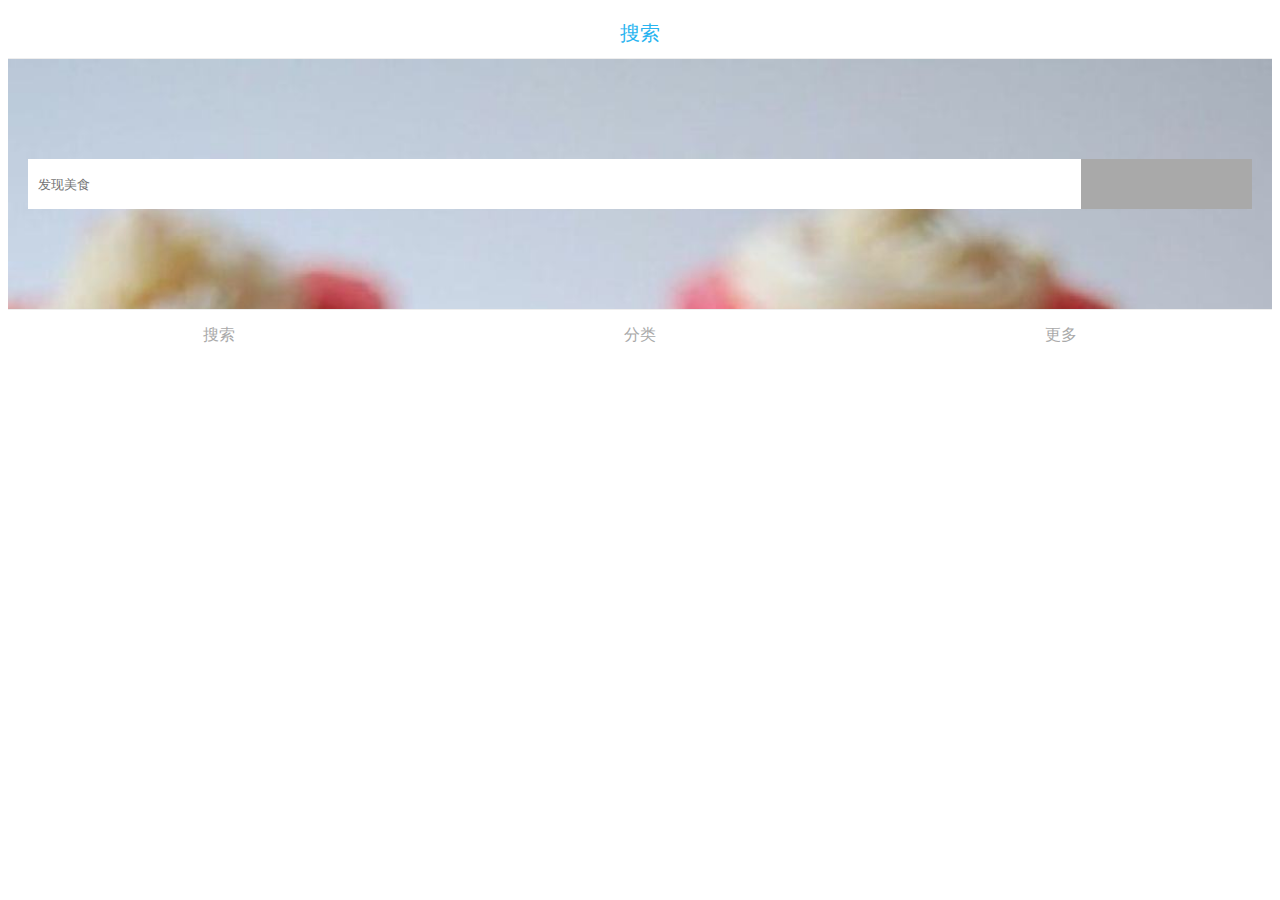
==== index.html @ 73388a93 "s" ====
<!DOCTYPE html><html><head><meta charset=utf-8><meta http-equiv=Content-Security-Policy content=upgrade-insecure-requests><meta name=viewport content="maximum-scale=1,minimum-scale=1,user-scalable=0,width=device-width,initial-scale=1"><title>menu</title><link rel=stylesheet href=/webMenu/static/reset.css><link rel=stylesheet href=/webMenu/static/font-awesome-4.7.0/css/font-awesome.min.css><link href=./static/css/app.e9e7ed4a0690aea30f9397c09b9c5351.css rel=stylesheet></head><body><div id=app></div><script type=text/javascript src=./static/js/manifest.ac5e7808dbdf242b5f38.js></script><script type=text/javascript src=./static/js/vendor.ca1b31fdc48c269d18e8.js></script><script type=text/javascript src=./static/js/app.2853e72164f56278ec31.js></script></body></html>
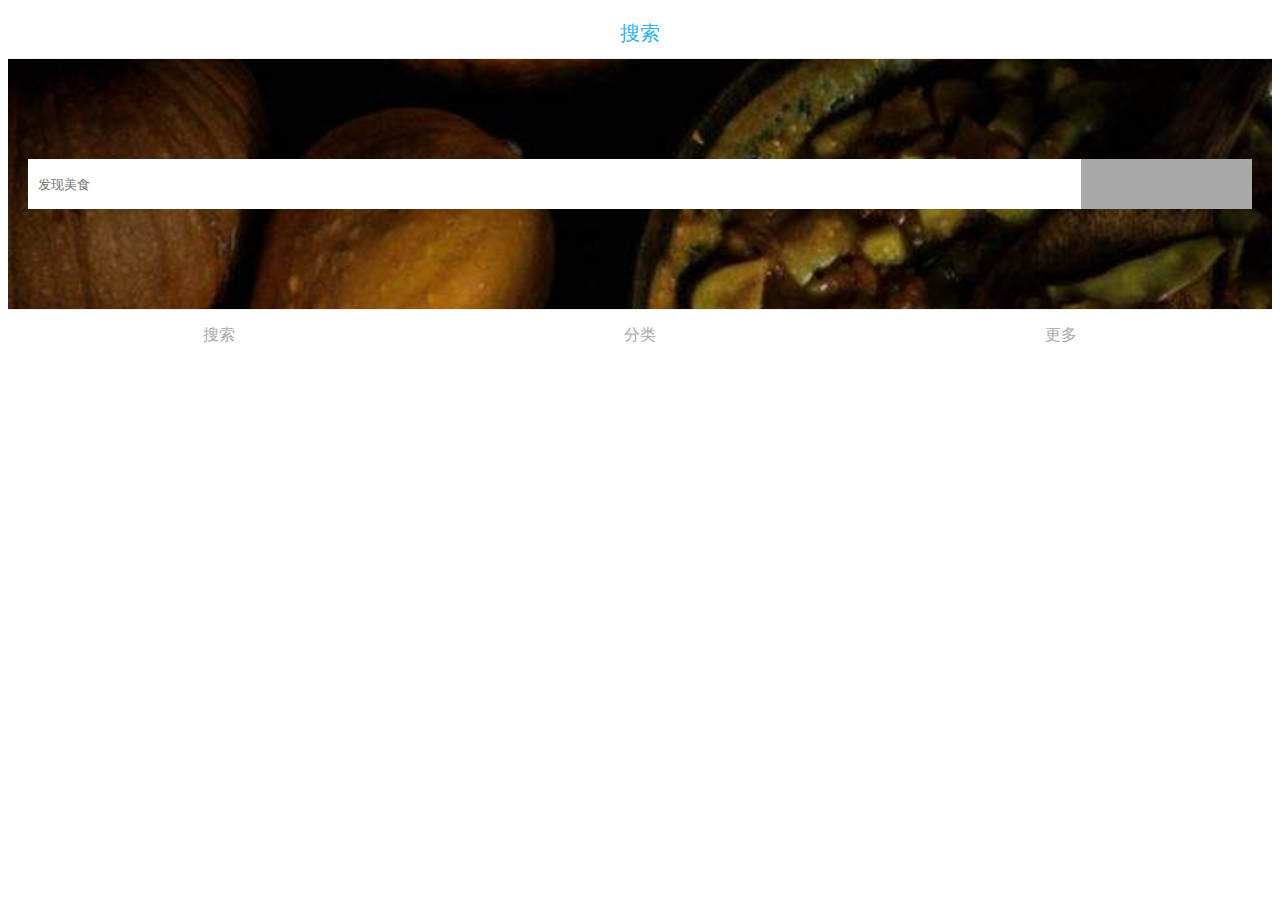
==== commit ba9f8c75: "99" ====
--- a/index.html
+++ b/index.html
@@ -1 +1 @@
-<!DOCTYPE html><html><head><meta charset=utf-8><meta http-equiv=Content-Security-Policy content=upgrade-insecure-requests><meta name=viewport content="maximum-scale=1,minimum-scale=1,user-scalable=0,width=device-width,initial-scale=1"><title>menu</title><link rel=stylesheet href=/webMenu/static/reset.css><link rel=stylesheet href=/webMenu/static/font-awesome-4.7.0/css/font-awesome.min.css><link href=./static/css/app.e9e7ed4a0690aea30f9397c09b9c5351.css rel=stylesheet></head><body><div id=app></div><script type=text/javascript src=./static/js/manifest.ac5e7808dbdf242b5f38.js></script><script type=text/javascript src=./static/js/vendor.ca1b31fdc48c269d18e8.js></script><script type=text/javascript src=./static/js/app.2853e72164f56278ec31.js></script></body></html>+<!DOCTYPE html><html><head><meta charset=utf-8><meta name=viewport content="maximum-scale=1,minimum-scale=1,user-scalable=0,width=device-width,initial-scale=1"><title>menu</title><link rel=stylesheet href=/webMenu/static/reset.css><link rel=stylesheet href=/webMenu/static/font-awesome-4.7.0/css/font-awesome.min.css><link href=./static/css/app.78bdcb0370cb86387ac04f8a946f8cee.css rel=stylesheet></head><body><div id=app></div><script type=text/javascript src=./static/js/manifest.00b90a3b4f84f48aafc7.js></script><script type=text/javascript src=./static/js/vendor.ca1b31fdc48c269d18e8.js></script><script type=text/javascript src=./static/js/app.51eee8ae5d7c30230aa3.js></script></body></html>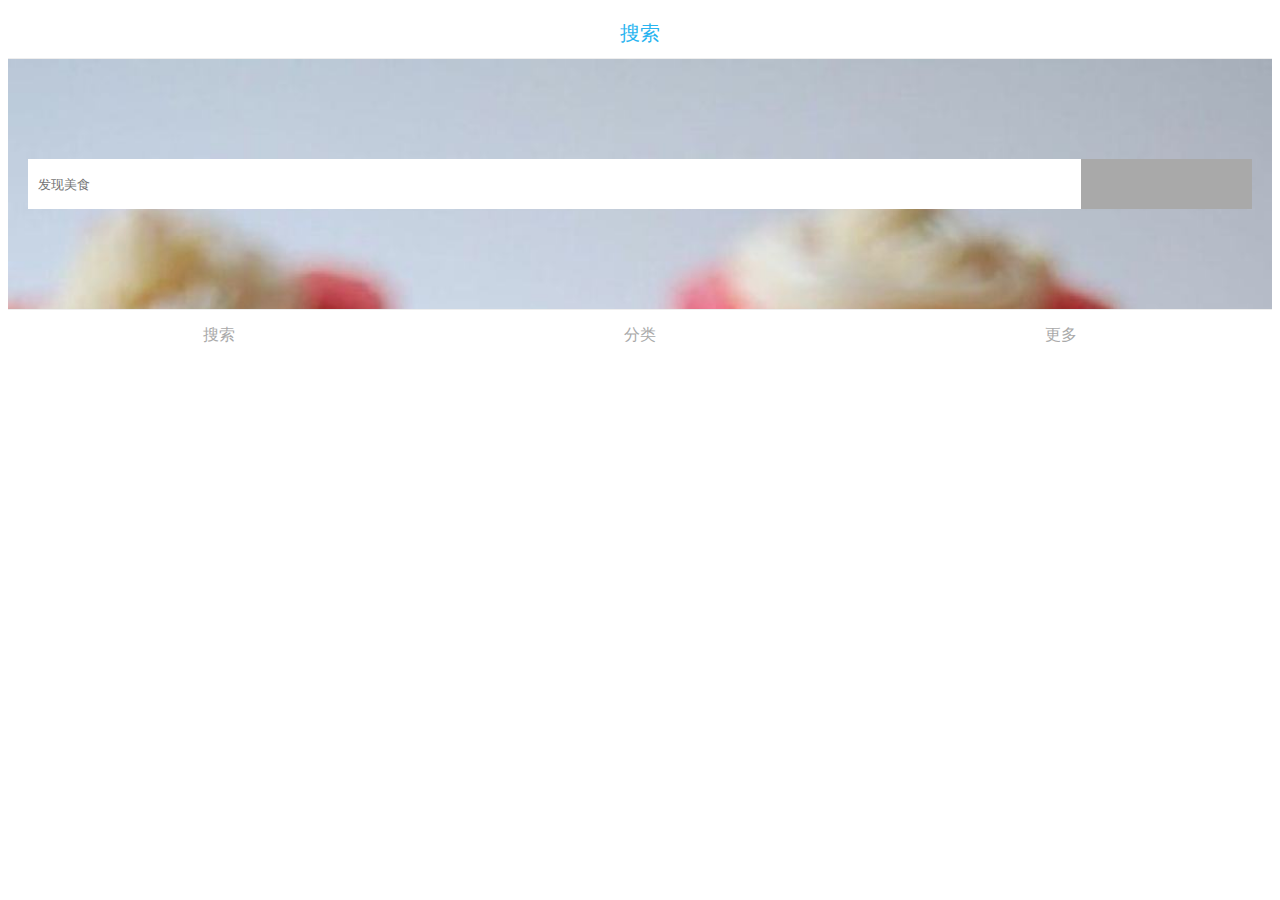
==== commit 669dbdbd: "dd" ====
--- a/index.html
+++ b/index.html
@@ -1 +1 @@
-<!DOCTYPE html><html><head><meta charset=utf-8><meta name=viewport content="maximum-scale=1,minimum-scale=1,user-scalable=0,width=device-width,initial-scale=1"><title>menu</title><link rel=stylesheet href=/webMenu/static/reset.css><link rel=stylesheet href=/webMenu/static/font-awesome-4.7.0/css/font-awesome.min.css><link href=./static/css/app.78bdcb0370cb86387ac04f8a946f8cee.css rel=stylesheet></head><body><div id=app></div><script type=text/javascript src=./static/js/manifest.00b90a3b4f84f48aafc7.js></script><script type=text/javascript src=./static/js/vendor.ca1b31fdc48c269d18e8.js></script><script type=text/javascript src=./static/js/app.51eee8ae5d7c30230aa3.js></script></body></html>+<!DOCTYPE html><html><head><meta charset=utf-8><meta name=viewport content="maximum-scale=1,minimum-scale=1,user-scalable=0,width=device-width,initial-scale=1"><meta http-equiv=Content-Security-Policy content=upgrade-insecure-requests><title>menu</title><link rel=stylesheet href=/webMenu/static/reset.css><link rel=stylesheet href=/webMenu/static/font-awesome-4.7.0/css/font-awesome.min.css><link href=./static/css/app.b1568f95e1f3483426b27c739d161f03.css rel=stylesheet></head><body><div id=app></div><script type=text/javascript src=./static/js/manifest.9f14a3c1dece649510d9.js></script><script type=text/javascript src=./static/js/vendor.ca1b31fdc48c269d18e8.js></script><script type=text/javascript src=./static/js/app.d7fc20ace869afa2c0f9.js></script></body></html>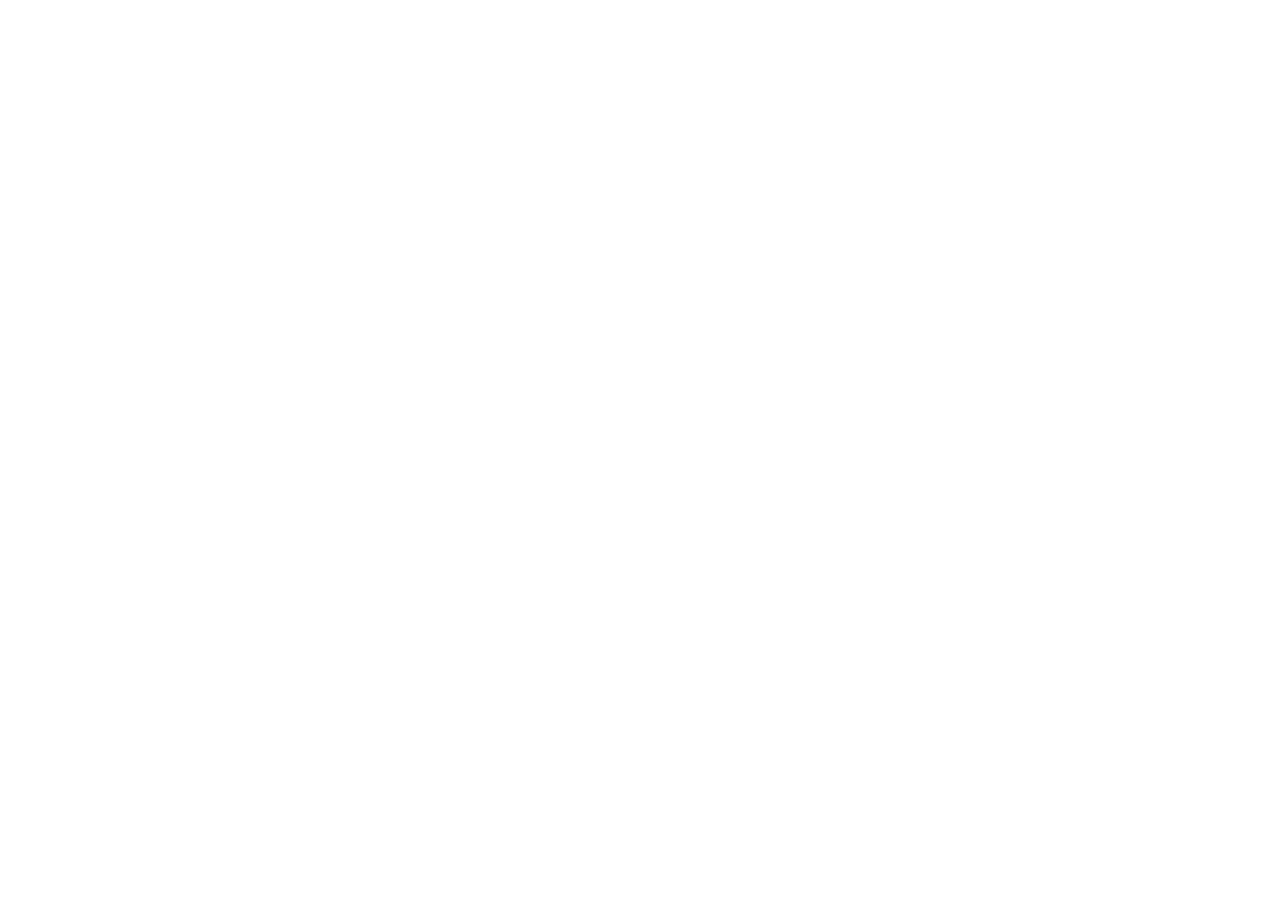
==== commit 0a891b24: "567" ====
--- a/index.html
+++ b/index.html
@@ -1 +1 @@
-<!DOCTYPE html><html><head><meta charset=utf-8><meta name=viewport content="maximum-scale=1,minimum-scale=1,user-scalable=0,width=device-width,initial-scale=1"><meta http-equiv=Content-Security-Policy content=upgrade-insecure-requests><title>menu</title><link rel=stylesheet href=/webMenu/static/reset.css><link rel=stylesheet href=/webMenu/static/font-awesome-4.7.0/css/font-awesome.min.css><link href=./static/css/app.b1568f95e1f3483426b27c739d161f03.css rel=stylesheet></head><body><div id=app></div><script type=text/javascript src=./static/js/manifest.9f14a3c1dece649510d9.js></script><script type=text/javascript src=./static/js/vendor.ca1b31fdc48c269d18e8.js></script><script type=text/javascript src=./static/js/app.d7fc20ace869afa2c0f9.js></script></body></html>+<!DOCTYPE html><html><head><meta charset=utf-8><meta name=viewport content="maximum-scale=1,minimum-scale=1,user-scalable=0,width=device-width,initial-scale=1"><title>menu</title><link rel=stylesheet href=/static/reset.css><link rel=stylesheet href=/static/font-awesome-4.7.0/css/font-awesome.min.css><link href=./webMenu/static/css/app.dbb0002c2d1ed0a5a12d9e2455c708a2.css rel=stylesheet></head><body><div id=app></div><script type=text/javascript src=./webMenu/static/js/manifest.36bb8049cbc5f8fba0f6.js></script><script type=text/javascript src=./webMenu/static/js/vendor.ca1b31fdc48c269d18e8.js></script><script type=text/javascript src=./webMenu/static/js/app.465d1ea45e1c40dee5b1.js></script></body></html>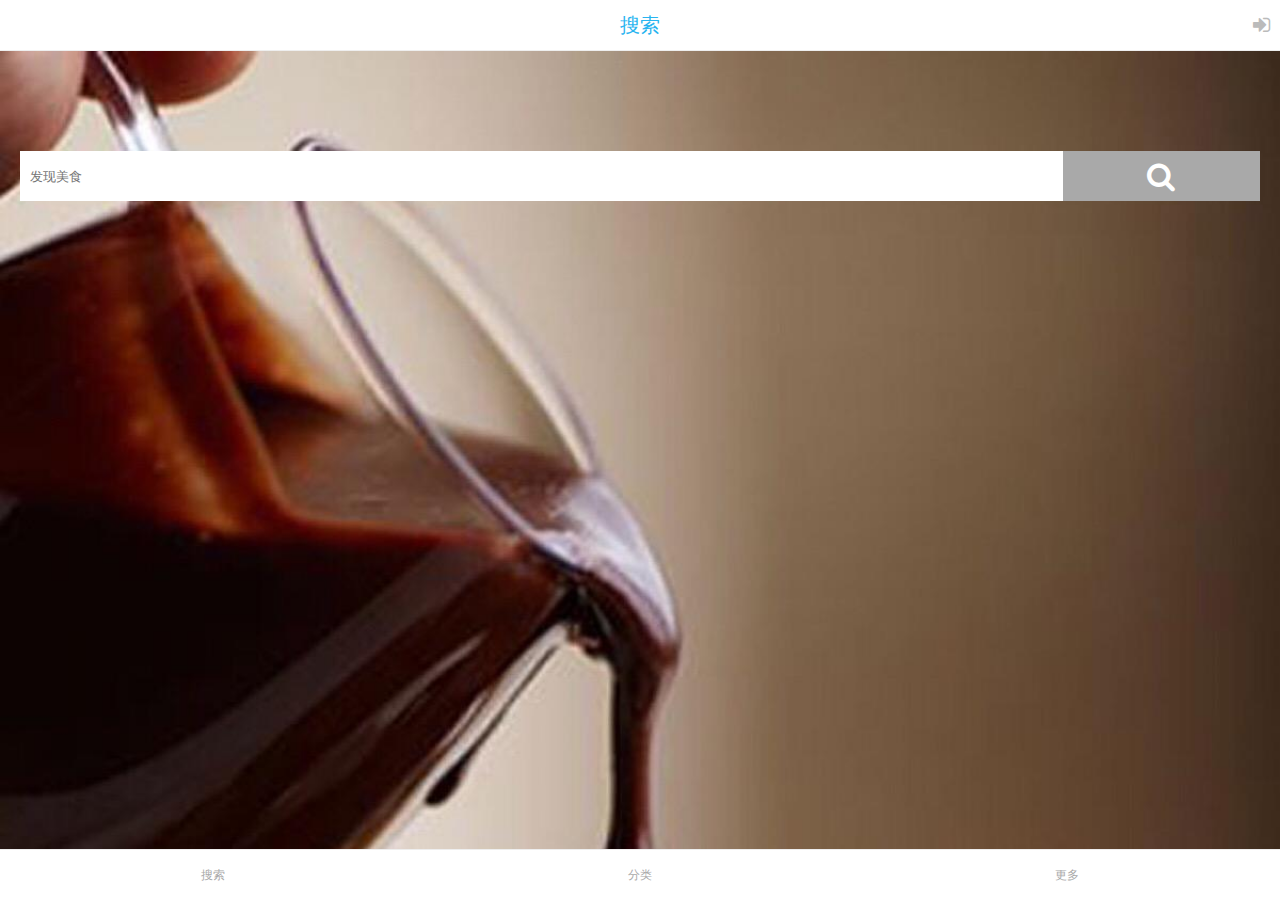
==== commit aa711bfc: "sddfffff" ====
--- a/index.html
+++ b/index.html
@@ -1 +1 @@
-<!DOCTYPE html><html><head><meta charset=utf-8><meta name=viewport content="maximum-scale=1,minimum-scale=1,user-scalable=0,width=device-width,initial-scale=1"><title>menu</title><link rel=stylesheet href=/static/reset.css><link rel=stylesheet href=/static/font-awesome-4.7.0/css/font-awesome.min.css><link href=./webMenu/static/css/app.dbb0002c2d1ed0a5a12d9e2455c708a2.css rel=stylesheet></head><body><div id=app></div><script type=text/javascript src=./webMenu/static/js/manifest.36bb8049cbc5f8fba0f6.js></script><script type=text/javascript src=./webMenu/static/js/vendor.ca1b31fdc48c269d18e8.js></script><script type=text/javascript src=./webMenu/static/js/app.465d1ea45e1c40dee5b1.js></script></body></html>+<!DOCTYPE html><html><head><meta charset=utf-8><meta name=viewport content="maximum-scale=1,minimum-scale=1,user-scalable=0,width=device-width,initial-scale=1"><title>menu</title><link rel=stylesheet href=/static/reset.css><link rel=stylesheet href=/static/font-awesome-4.7.0/css/font-awesome.min.css><link href=https://huanghaodong.github.io/webMenu/static/css/app.dbb0002c2d1ed0a5a12d9e2455c708a2.css rel=stylesheet></head><body><div id=app></div><script type=text/javascript src=https://huanghaodong.github.io/webMenu/static/js/manifest.1a372b8223887b840151.js></script><script type=text/javascript src=https://huanghaodong.github.io/webMenu/static/js/vendor.ca1b31fdc48c269d18e8.js></script><script type=text/javascript src=https://huanghaodong.github.io/webMenu/static/js/app.465d1ea45e1c40dee5b1.js></script></body></html>